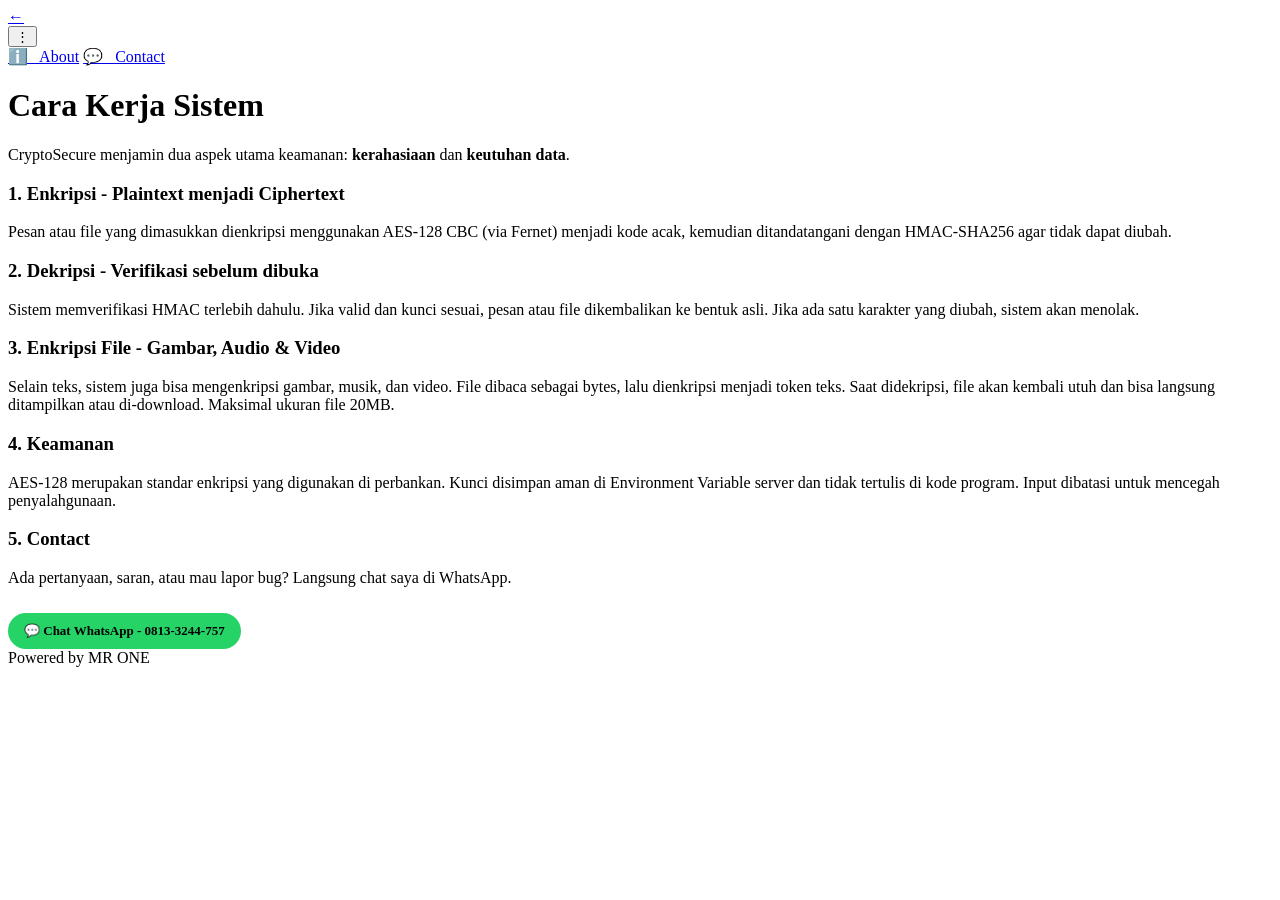
==== templates/about.html @ 805927bc "Update about.html" ====
<!DOCTYPE html>
<html lang="id">
<head>
    <meta charset="UTF-8">
    <meta name="viewport" content="width=device-width, initial-scale=1.0">
    <title>About</title>
    <link rel="stylesheet" href="{{ url_for('static', filename='style.css') }}">
</head>
<body>

    <header class="navbar" style="justify-content: space-between;">
        <a href="/" class="back-link">←</a>
        <div class="menu-wrap">
            <button class="menu-btn" onclick="toggleMenu(event)">⋮</button>
            <div id="menuDropdown" class="dropdown">
                <a href="/about">ℹ️ &nbsp; About</a>
                <a href="https://wa.me/628133244757?text=Halo%20bro%2C%20saya%20mau%20tanya%20tentang%20web%20CryptoSecure%20Vault" target="_blank">💬 &nbsp; Contact</a>
            </div>
        </div>
    </header>

    <div class="container">
        <div class="card" style="text-align:left;">
            <h1 style="text-align:left;">Cara Kerja Sistem</h1>
            <p class="subjudul" style="margin:0; text-align:left;">CryptoSecure menjamin dua aspek utama keamanan: <b>kerahasiaan</b> dan <b>keutuhan data</b>.</p>

            <div class="about-list">
                <h3>1. Enkripsi - Plaintext menjadi Ciphertext</h3>
                <p>Pesan atau file yang dimasukkan dienkripsi menggunakan AES-128 CBC (via Fernet) menjadi kode acak, kemudian ditandatangani dengan HMAC-SHA256 agar tidak dapat diubah.</p>

                <h3>2. Dekripsi - Verifikasi sebelum dibuka</h3>
                <p>Sistem memverifikasi HMAC terlebih dahulu. Jika valid dan kunci sesuai, pesan atau file dikembalikan ke bentuk asli. Jika ada satu karakter yang diubah, sistem akan menolak.</p>

                <h3>3. Enkripsi File - Gambar, Audio & Video</h3>
                <p>Selain teks, sistem juga bisa mengenkripsi gambar, musik, dan video. File dibaca sebagai bytes, lalu dienkripsi menjadi token teks. Saat didekripsi, file akan kembali utuh dan bisa langsung ditampilkan atau di-download. Maksimal ukuran file 20MB.</p>

                <h3>4. Keamanan</h3>
                <p>AES-128 merupakan standar enkripsi yang digunakan di perbankan. Kunci disimpan aman di Environment Variable server dan tidak tertulis di kode program. Input dibatasi untuk mencegah penyalahgunaan.</p>

                <h3>5. Contact</h3>
                <p>Ada pertanyaan, saran, atau mau lapor bug? Langsung chat saya di WhatsApp.</p>
                <a href="https://wa.me/628133244757?text=Halo%20bro%2C%20saya%20mau%20tanya%20tentang%20web%20CryptoSecure%20Vault" target="_blank" style="display:inline-block; margin-top:10px; background:#25D366; color:#000; padding:10px 16px; border-radius:99px; font-size:13px; font-weight:700; text-decoration:none;">💬 Chat WhatsApp - 0813-3244-757</a>

            </div>
        </div>
        <div class="footer">Powered by MR ONE</div>
    </div>

    <script>
        function toggleMenu(e){
            e.stopPropagation();
            document.getElementById("menuDropdown").classList.toggle("show");
        }
        window.onclick = function(e){
            if(!e.target.matches('.menu-btn')){
                document.getElementById("menuDropdown").classList.remove("show");
            }
        }
    </script>
</body>
</html>
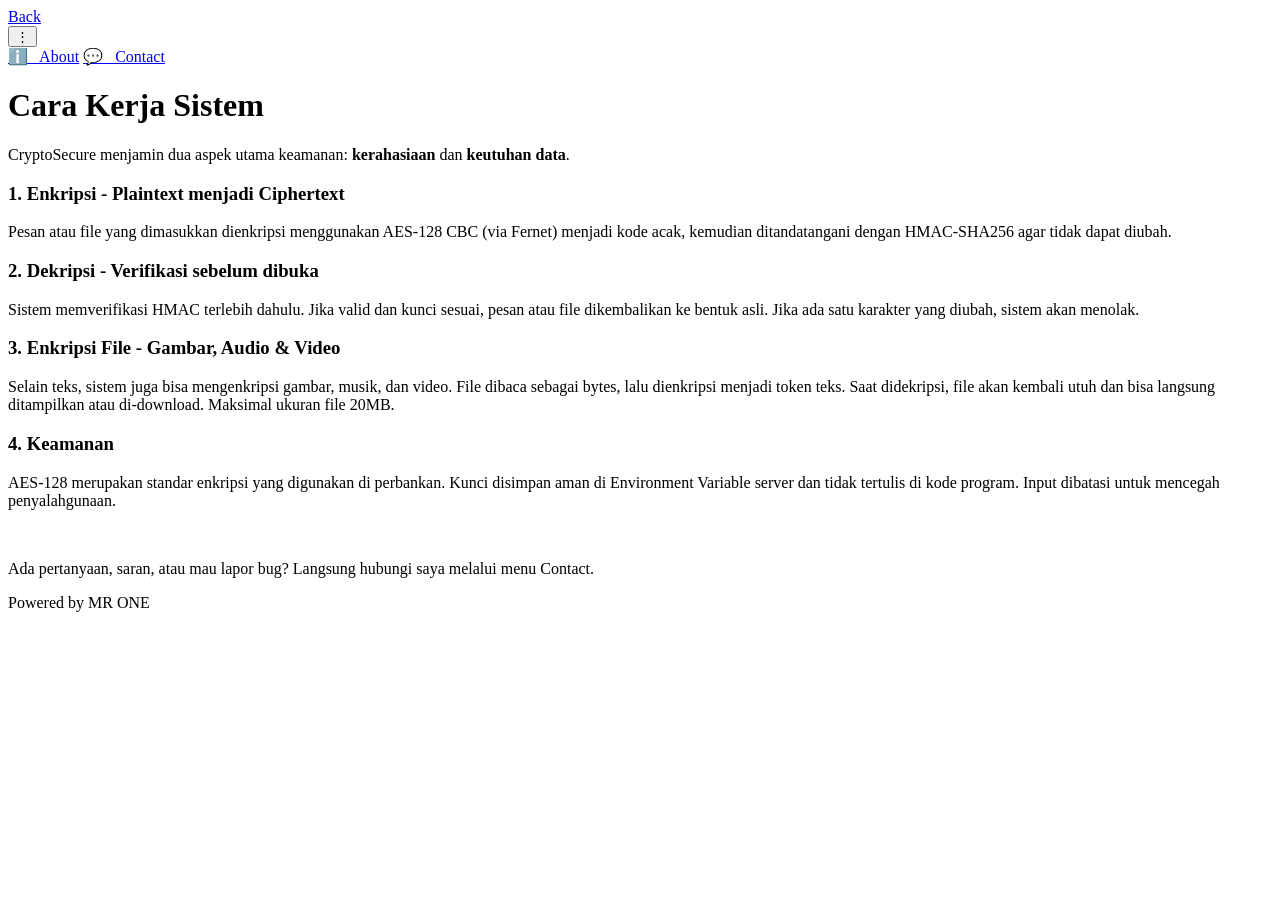
==== commit 5d2eb382: "Update about.html" ====
--- a/templates/about.html
+++ b/templates/about.html
@@ -9,7 +9,7 @@
 <body>
 
     <header class="navbar" style="justify-content: space-between;">
-        <a href="/" class="back-link">←</a>
+        <a href="/" class="back-link">Back</a>
         <div class="menu-wrap">
             <button class="menu-btn" onclick="toggleMenu(event)">⋮</button>
             <div id="menuDropdown" class="dropdown">
@@ -37,10 +37,9 @@
                 <h3>4. Keamanan</h3>
                 <p>AES-128 merupakan standar enkripsi yang digunakan di perbankan. Kunci disimpan aman di Environment Variable server dan tidak tertulis di kode program. Input dibatasi untuk mencegah penyalahgunaan.</p>
 
-                <h3>5. Contact</h3>
-                <p>Ada pertanyaan, saran, atau mau lapor bug? Langsung chat saya di WhatsApp.</p>
-                <a href="https://wa.me/628133244757?text=Halo%20bro%2C%20saya%20mau%20tanya%20tentang%20web%20CryptoSecure%20Vault" target="_blank" style="display:inline-block; margin-top:10px; background:#25D366; color:#000; padding:10px 16px; border-radius:99px; font-size:13px; font-weight:700; text-decoration:none;">💬 Chat WhatsApp - 0813-3244-757</a>
-
+                <br>
+                <p>Ada pertanyaan, saran, atau mau lapor bug? Langsung hubungi saya melalui menu Contact.</p>
+                
             </div>
         </div>
         <div class="footer">Powered by MR ONE</div>
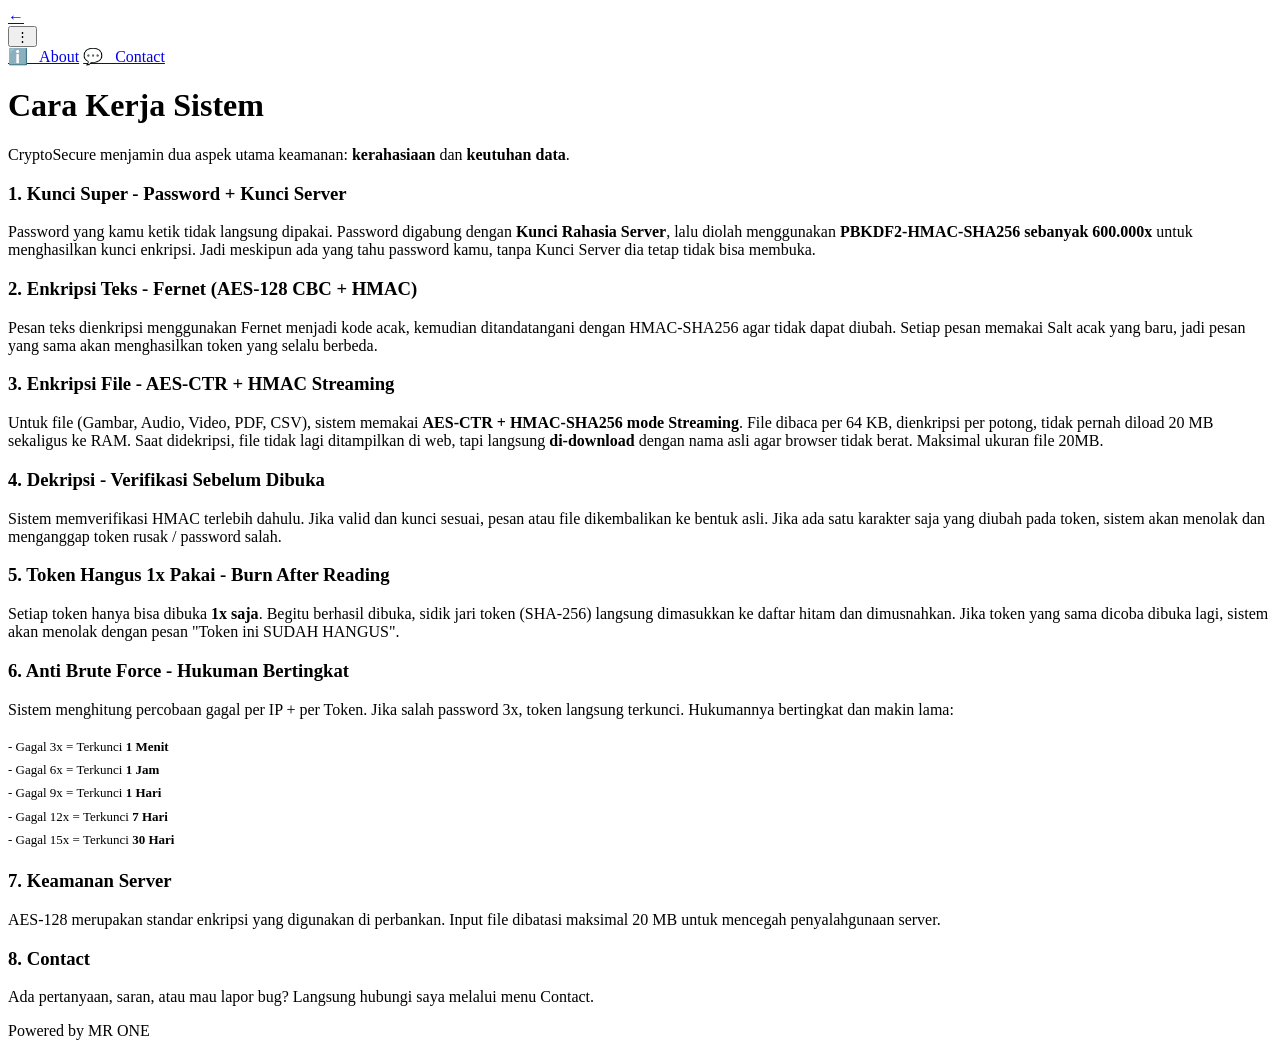
==== commit 52999308: "Update about.html" ====
--- a/templates/about.html
+++ b/templates/about.html
@@ -9,7 +9,7 @@
 <body>
 
     <header class="navbar" style="justify-content: space-between;">
-        <a href="/" class="back-link">Back</a>
+        <a href="/" class="back-link">←</a>
         <div class="menu-wrap">
             <button class="menu-btn" onclick="toggleMenu(event)">⋮</button>
             <div id="menuDropdown" class="dropdown">
@@ -25,24 +25,40 @@
             <p class="subjudul" style="margin:0; text-align:left;">CryptoSecure menjamin dua aspek utama keamanan: <b>kerahasiaan</b> dan <b>keutuhan data</b>.</p>
 
             <div class="about-list">
-                <h3>1. Enkripsi - Plaintext menjadi Ciphertext</h3>
-                <p>Pesan atau file yang dimasukkan dienkripsi menggunakan AES-128 CBC (via Fernet) menjadi kode acak, kemudian ditandatangani dengan HMAC-SHA256 agar tidak dapat diubah.</p>
+                <h3>1. Kunci Super - Password + Kunci Server</h3>
+                <p>Password yang kamu ketik tidak langsung dipakai. Password digabung dengan <b>Kunci Rahasia Server</b>, lalu diolah menggunakan <b>PBKDF2-HMAC-SHA256 sebanyak 600.000x</b> untuk menghasilkan kunci enkripsi. Jadi meskipun ada yang tahu password kamu, tanpa Kunci Server dia tetap tidak bisa membuka.</p>
 
-                <h3>2. Dekripsi - Verifikasi sebelum dibuka</h3>
-                <p>Sistem memverifikasi HMAC terlebih dahulu. Jika valid dan kunci sesuai, pesan atau file dikembalikan ke bentuk asli. Jika ada satu karakter yang diubah, sistem akan menolak.</p>
+                <h3>2. Enkripsi Teks - Fernet (AES-128 CBC + HMAC)</h3>
+                <p>Pesan teks dienkripsi menggunakan Fernet menjadi kode acak, kemudian ditandatangani dengan HMAC-SHA256 agar tidak dapat diubah. Setiap pesan memakai Salt acak yang baru, jadi pesan yang sama akan menghasilkan token yang selalu berbeda.</p>
 
-                <h3>3. Enkripsi File - Gambar, Audio & Video</h3>
-                <p>Selain teks, sistem juga bisa mengenkripsi gambar, musik, dan video. File dibaca sebagai bytes, lalu dienkripsi menjadi token teks. Saat didekripsi, file akan kembali utuh dan bisa langsung ditampilkan atau di-download. Maksimal ukuran file 20MB.</p>
+                <h3>3. Enkripsi File - AES-CTR + HMAC Streaming</h3>
+                <p>Untuk file (Gambar, Audio, Video, PDF, CSV), sistem memakai <b>AES-CTR + HMAC-SHA256 mode Streaming</b>. File dibaca per 64 KB, dienkripsi per potong, tidak pernah diload 20 MB sekaligus ke RAM. Saat didekripsi, file tidak lagi ditampilkan di web, tapi langsung <b>di-download</b> dengan nama asli agar browser tidak berat. Maksimal ukuran file 20MB.</p>
 
-                <h3>4. Keamanan</h3>
-                <p>AES-128 merupakan standar enkripsi yang digunakan di perbankan. Kunci disimpan aman di Environment Variable server dan tidak tertulis di kode program. Input dibatasi untuk mencegah penyalahgunaan.</p>
+                <h3>4. Dekripsi - Verifikasi Sebelum Dibuka</h3>
+                <p>Sistem memverifikasi HMAC terlebih dahulu. Jika valid dan kunci sesuai, pesan atau file dikembalikan ke bentuk asli. Jika ada satu karakter saja yang diubah pada token, sistem akan menolak dan menganggap token rusak / password salah.</p>
 
-                <br>
+                <h3>5. Token Hangus 1x Pakai - Burn After Reading</h3>
+                <p>Setiap token hanya bisa dibuka <b>1x saja</b>. Begitu berhasil dibuka, sidik jari token (SHA-256) langsung dimasukkan ke daftar hitam dan dimusnahkan. Jika token yang sama dicoba dibuka lagi, sistem akan menolak dengan pesan "Token ini SUDAH HANGUS".</p>
+
+                <h3>6. Anti Brute Force - Hukuman Bertingkat</h3>
+                <p>Sistem menghitung percobaan gagal per IP + per Token. Jika salah password 3x, token langsung terkunci. Hukumannya bertingkat dan makin lama:</p>
+                <p style="margin-top:8px; font-size:13px; line-height:1.8;">
+                - Gagal 3x = Terkunci <b>1 Menit</b><br>
+                - Gagal 6x = Terkunci <b>1 Jam</b><br>
+                - Gagal 9x = Terkunci <b>1 Hari</b><br>
+                - Gagal 12x = Terkunci <b>7 Hari</b><br>
+                - Gagal 15x = Terkunci <b>30 Hari</b>
+                </p>
+
+                <h3>7. Keamanan Server</h3>
+                <p>AES-128 merupakan standar enkripsi yang digunakan di perbankan. Input file dibatasi maksimal 20 MB untuk mencegah penyalahgunaan server.</p>
+
+                <h3>8. Contact</h3>
                 <p>Ada pertanyaan, saran, atau mau lapor bug? Langsung hubungi saya melalui menu Contact.</p>
                 
             </div>
         </div>
-        <div class="footer">Powered by MR ONE</div>
+        <div class="footer">Powered by MR ONE </div>
     </div>
 
     <script>
@@ -57,4 +73,4 @@
         }
     </script>
 </body>
-</html>
+                                                                     </html>
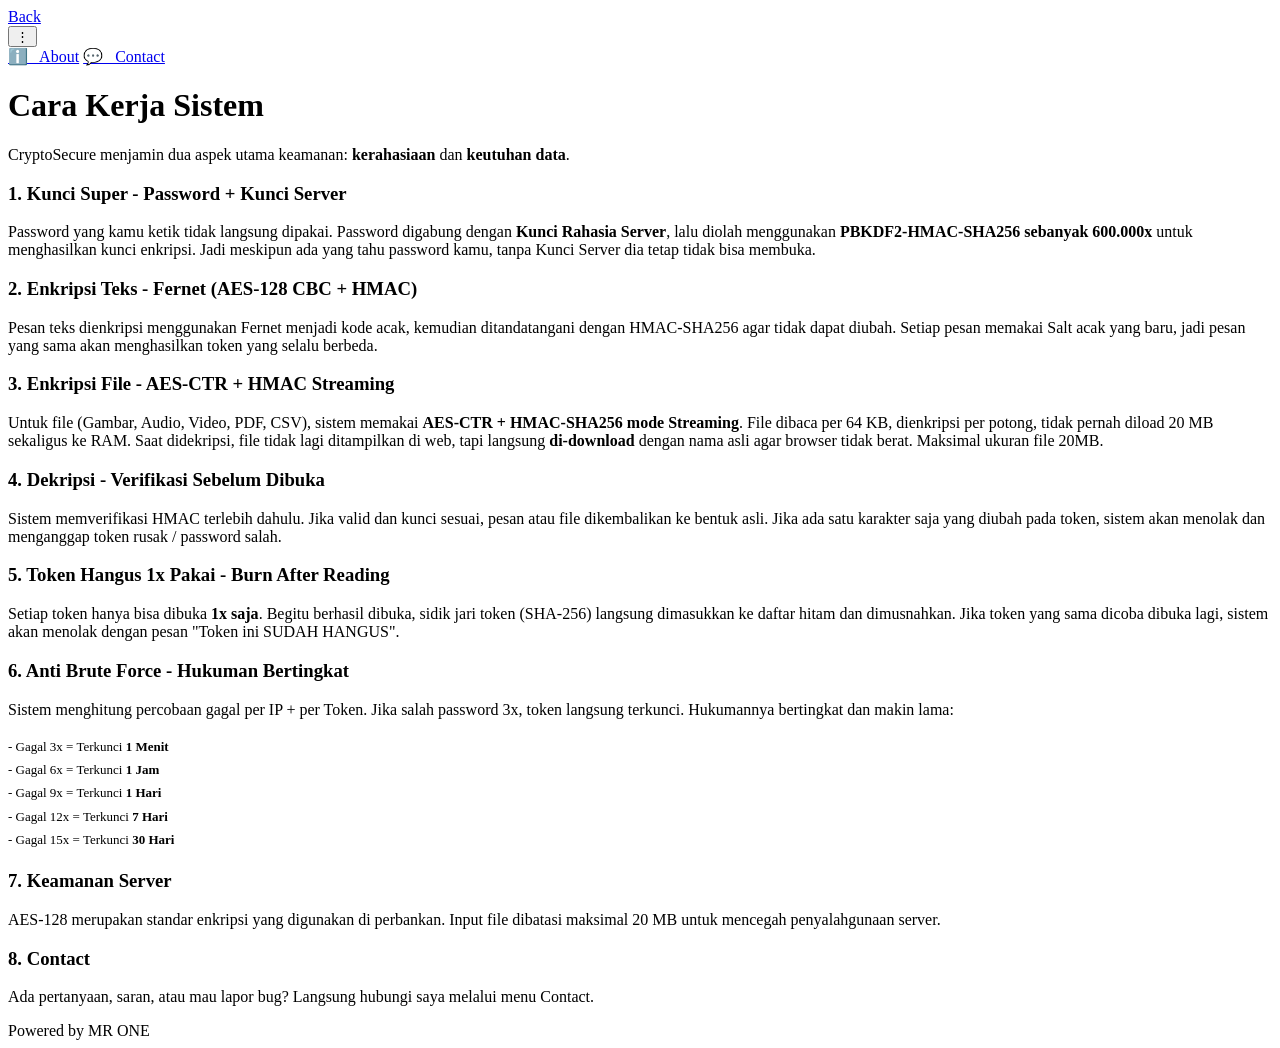
==== commit ee1015ac: "Update about.html" ====
--- a/templates/about.html
+++ b/templates/about.html
@@ -9,7 +9,7 @@
 <body>
 
     <header class="navbar" style="justify-content: space-between;">
-        <a href="/" class="back-link">←</a>
+        <a href="/" class="back-link">Back</a>
         <div class="menu-wrap">
             <button class="menu-btn" onclick="toggleMenu(event)">⋮</button>
             <div id="menuDropdown" class="dropdown">
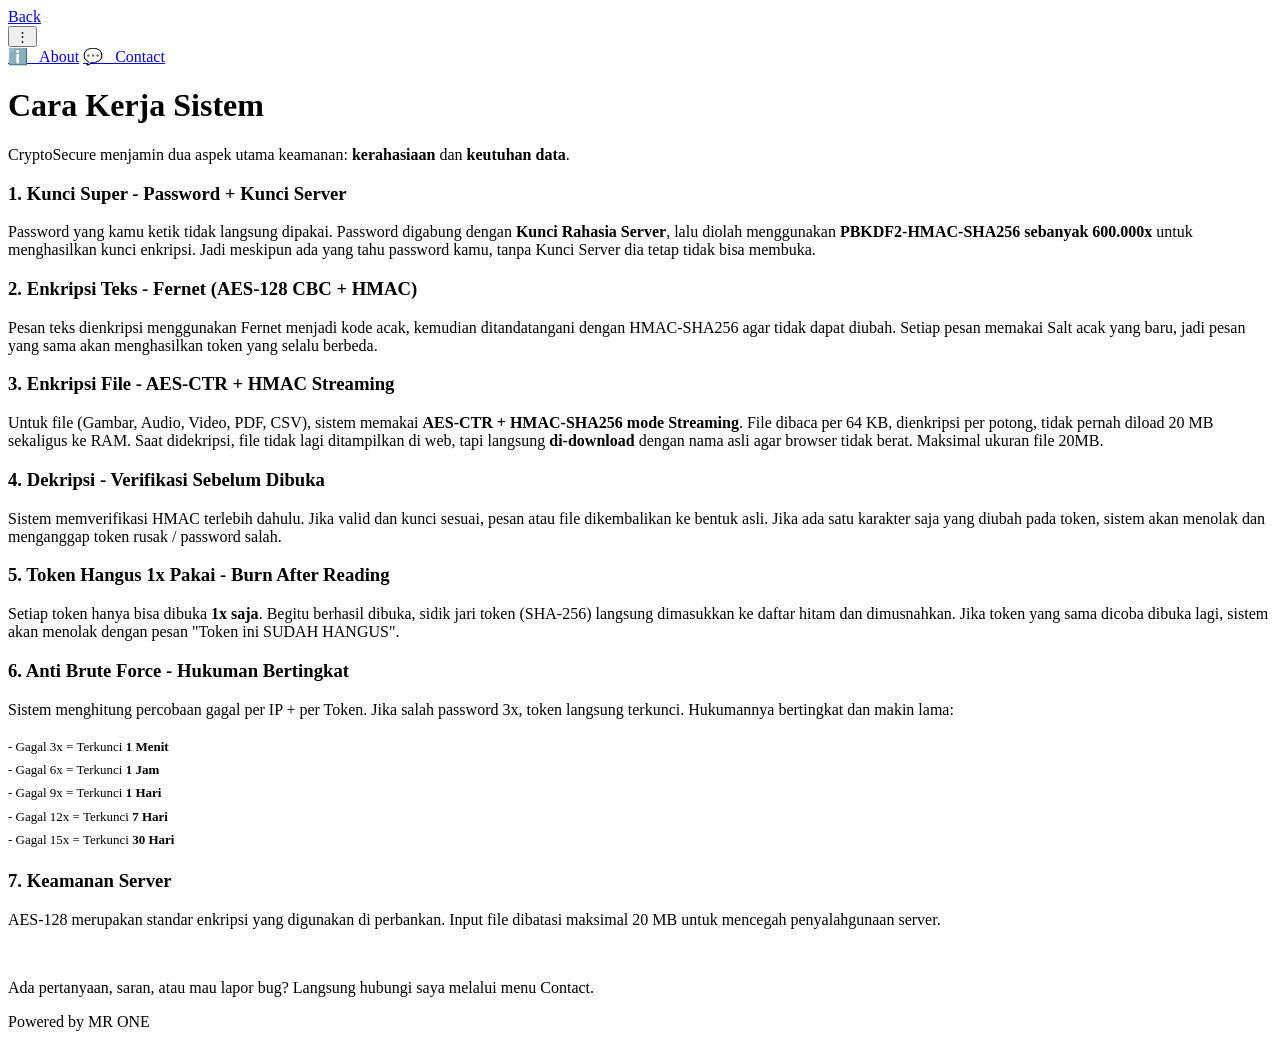
==== commit ed023515: "Update about.html" ====
--- a/templates/about.html
+++ b/templates/about.html
@@ -14,7 +14,7 @@
             <button class="menu-btn" onclick="toggleMenu(event)">⋮</button>
             <div id="menuDropdown" class="dropdown">
                 <a href="/about">ℹ️ &nbsp; About</a>
-                <a href="https://wa.me/628133244757?text=Halo%20bro%2C%20saya%20mau%20tanya%20tentang%20web%20CryptoSecure%20Vault" target="_blank">💬 &nbsp; Contact</a>
+                <a href="https://wa.me/628133244757?text=Halo%20admin%2C%20saya%20mau%20tanya%20tentang%20web%20CryptoSecure%20Vault" target="_blank">💬 &nbsp; Contact</a>
             </div>
         </div>
     </header>
@@ -53,7 +53,7 @@
                 <h3>7. Keamanan Server</h3>
                 <p>AES-128 merupakan standar enkripsi yang digunakan di perbankan. Input file dibatasi maksimal 20 MB untuk mencegah penyalahgunaan server.</p>
 
-                <h3>8. Contact</h3>
+                <br>
                 <p>Ada pertanyaan, saran, atau mau lapor bug? Langsung hubungi saya melalui menu Contact.</p>
                 
             </div>
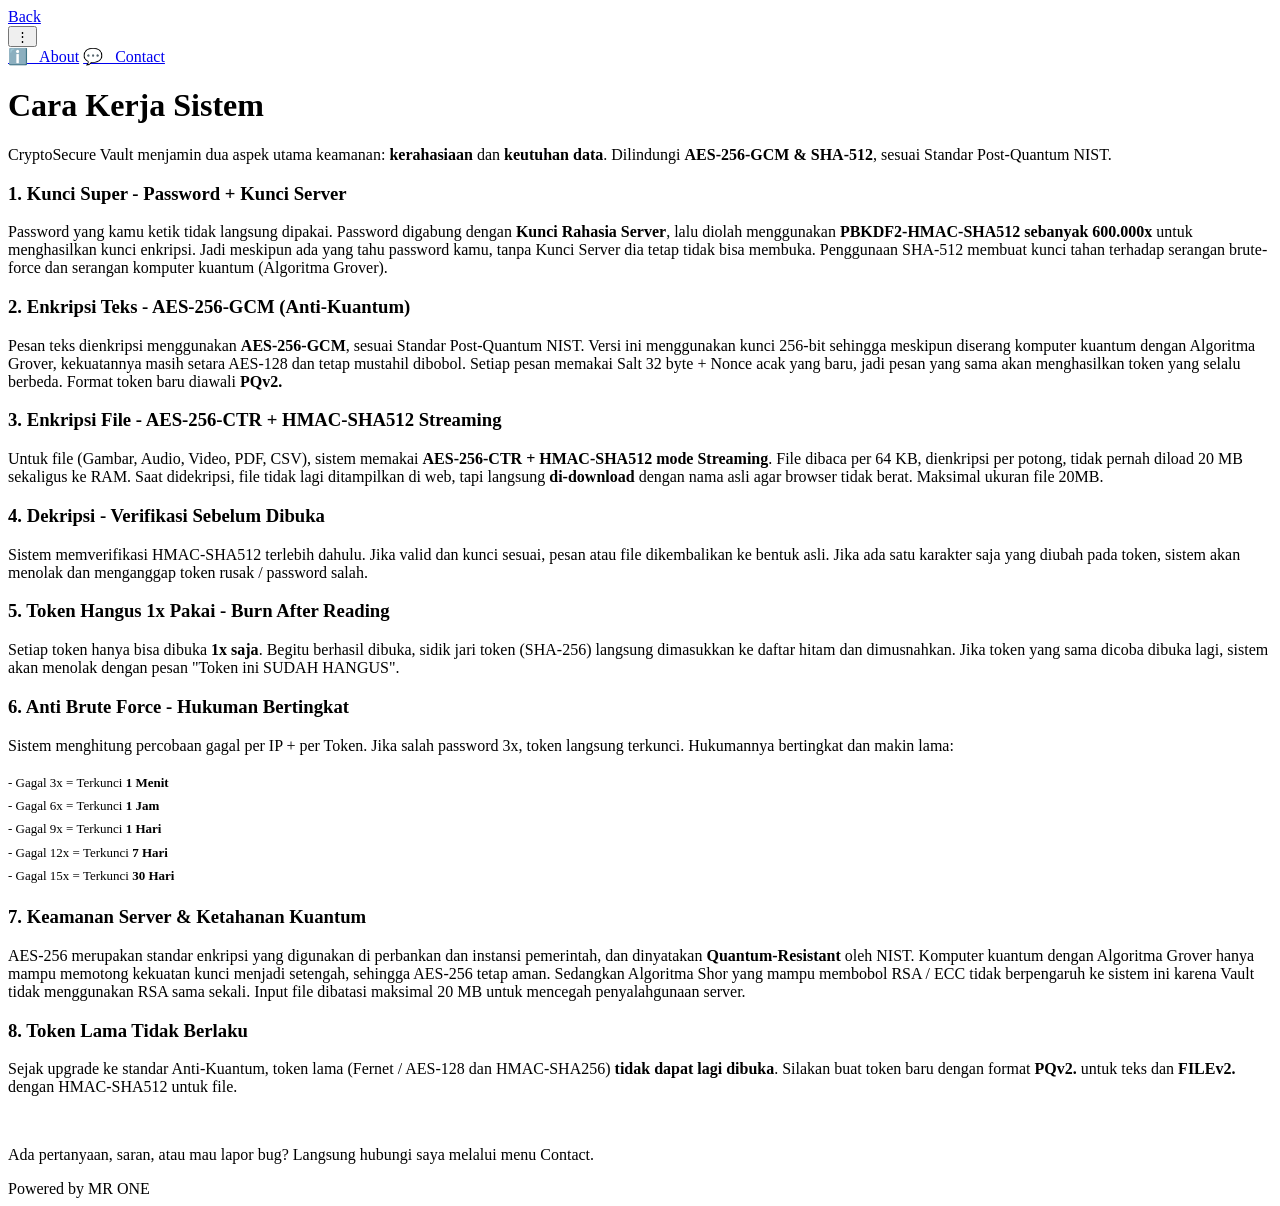
==== commit af293a69: "Update about.html" ====
--- a/templates/about.html
+++ b/templates/about.html
@@ -3,7 +3,7 @@
 <head>
     <meta charset="UTF-8">
     <meta name="viewport" content="width=device-width, initial-scale=1.0">
-    <title>About</title>
+    <title>About - CryptoSecure Vault</title>
     <link rel="stylesheet" href="{{ url_for('static', filename='style.css') }}">
 </head>
 <body>
@@ -22,20 +22,20 @@
     <div class="container">
         <div class="card" style="text-align:left;">
             <h1 style="text-align:left;">Cara Kerja Sistem</h1>
-            <p class="subjudul" style="margin:0; text-align:left;">CryptoSecure menjamin dua aspek utama keamanan: <b>kerahasiaan</b> dan <b>keutuhan data</b>.</p>
+            <p class="subjudul" style="margin:0; text-align:left;">CryptoSecure Vault menjamin dua aspek utama keamanan: <b>kerahasiaan</b> dan <b>keutuhan data</b>. Dilindungi <b>AES-256-GCM & SHA-512</b>, sesuai Standar Post-Quantum NIST.</p>
 
             <div class="about-list">
                 <h3>1. Kunci Super - Password + Kunci Server</h3>
-                <p>Password yang kamu ketik tidak langsung dipakai. Password digabung dengan <b>Kunci Rahasia Server</b>, lalu diolah menggunakan <b>PBKDF2-HMAC-SHA256 sebanyak 600.000x</b> untuk menghasilkan kunci enkripsi. Jadi meskipun ada yang tahu password kamu, tanpa Kunci Server dia tetap tidak bisa membuka.</p>
+                <p>Password yang kamu ketik tidak langsung dipakai. Password digabung dengan <b>Kunci Rahasia Server</b>, lalu diolah menggunakan <b>PBKDF2-HMAC-SHA512 sebanyak 600.000x</b> untuk menghasilkan kunci enkripsi. Jadi meskipun ada yang tahu password kamu, tanpa Kunci Server dia tetap tidak bisa membuka. Penggunaan SHA-512 membuat kunci tahan terhadap serangan brute-force dan serangan komputer kuantum (Algoritma Grover).</p>
 
-                <h3>2. Enkripsi Teks - Fernet (AES-128 CBC + HMAC)</h3>
-                <p>Pesan teks dienkripsi menggunakan Fernet menjadi kode acak, kemudian ditandatangani dengan HMAC-SHA256 agar tidak dapat diubah. Setiap pesan memakai Salt acak yang baru, jadi pesan yang sama akan menghasilkan token yang selalu berbeda.</p>
+                <h3>2. Enkripsi Teks - AES-256-GCM (Anti-Kuantum)</h3>
+                <p>Pesan teks dienkripsi menggunakan <b>AES-256-GCM</b>, sesuai Standar Post-Quantum NIST. Versi ini menggunakan kunci 256-bit sehingga meskipun diserang komputer kuantum dengan Algoritma Grover, kekuatannya masih setara AES-128 dan tetap mustahil dibobol. Setiap pesan memakai Salt 32 byte + Nonce acak yang baru, jadi pesan yang sama akan menghasilkan token yang selalu berbeda. Format token baru diawali <b>PQv2.</b></p>
 
-                <h3>3. Enkripsi File - AES-CTR + HMAC Streaming</h3>
-                <p>Untuk file (Gambar, Audio, Video, PDF, CSV), sistem memakai <b>AES-CTR + HMAC-SHA256 mode Streaming</b>. File dibaca per 64 KB, dienkripsi per potong, tidak pernah diload 20 MB sekaligus ke RAM. Saat didekripsi, file tidak lagi ditampilkan di web, tapi langsung <b>di-download</b> dengan nama asli agar browser tidak berat. Maksimal ukuran file 20MB.</p>
+                <h3>3. Enkripsi File - AES-256-CTR + HMAC-SHA512 Streaming</h3>
+                <p>Untuk file (Gambar, Audio, Video, PDF, CSV), sistem memakai <b>AES-256-CTR + HMAC-SHA512 mode Streaming</b>. File dibaca per 64 KB, dienkripsi per potong, tidak pernah diload 20 MB sekaligus ke RAM. Saat didekripsi, file tidak lagi ditampilkan di web, tapi langsung <b>di-download</b> dengan nama asli agar browser tidak berat. Maksimal ukuran file 20MB.</p>
 
                 <h3>4. Dekripsi - Verifikasi Sebelum Dibuka</h3>
-                <p>Sistem memverifikasi HMAC terlebih dahulu. Jika valid dan kunci sesuai, pesan atau file dikembalikan ke bentuk asli. Jika ada satu karakter saja yang diubah pada token, sistem akan menolak dan menganggap token rusak / password salah.</p>
+                <p>Sistem memverifikasi HMAC-SHA512 terlebih dahulu. Jika valid dan kunci sesuai, pesan atau file dikembalikan ke bentuk asli. Jika ada satu karakter saja yang diubah pada token, sistem akan menolak dan menganggap token rusak / password salah.</p>
 
                 <h3>5. Token Hangus 1x Pakai - Burn After Reading</h3>
                 <p>Setiap token hanya bisa dibuka <b>1x saja</b>. Begitu berhasil dibuka, sidik jari token (SHA-256) langsung dimasukkan ke daftar hitam dan dimusnahkan. Jika token yang sama dicoba dibuka lagi, sistem akan menolak dengan pesan "Token ini SUDAH HANGUS".</p>
@@ -50,8 +50,11 @@
                 - Gagal 15x = Terkunci <b>30 Hari</b>
                 </p>
 
-                <h3>7. Keamanan Server</h3>
-                <p>AES-128 merupakan standar enkripsi yang digunakan di perbankan. Input file dibatasi maksimal 20 MB untuk mencegah penyalahgunaan server.</p>
+                <h3>7. Keamanan Server & Ketahanan Kuantum</h3>
+                <p>AES-256 merupakan standar enkripsi yang digunakan di perbankan dan instansi pemerintah, dan dinyatakan <b>Quantum-Resistant</b> oleh NIST. Komputer kuantum dengan Algoritma Grover hanya mampu memotong kekuatan kunci menjadi setengah, sehingga AES-256 tetap aman. Sedangkan Algoritma Shor yang mampu membobol RSA / ECC tidak berpengaruh ke sistem ini karena Vault tidak menggunakan RSA sama sekali. Input file dibatasi maksimal 20 MB untuk mencegah penyalahgunaan server.</p>
+
+                <h3>8. Token Lama Tidak Berlaku</h3>
+                <p>Sejak upgrade ke standar Anti-Kuantum, token lama (Fernet / AES-128 dan HMAC-SHA256) <b>tidak dapat lagi dibuka</b>. Silakan buat token baru dengan format <b>PQv2.</b> untuk teks dan <b>FILEv2.</b> dengan HMAC-SHA512 untuk file.</p>
 
                 <br>
                 <p>Ada pertanyaan, saran, atau mau lapor bug? Langsung hubungi saya melalui menu Contact.</p>
@@ -73,4 +76,4 @@
         }
     </script>
 </body>
-                                                                     </html>
+</html>
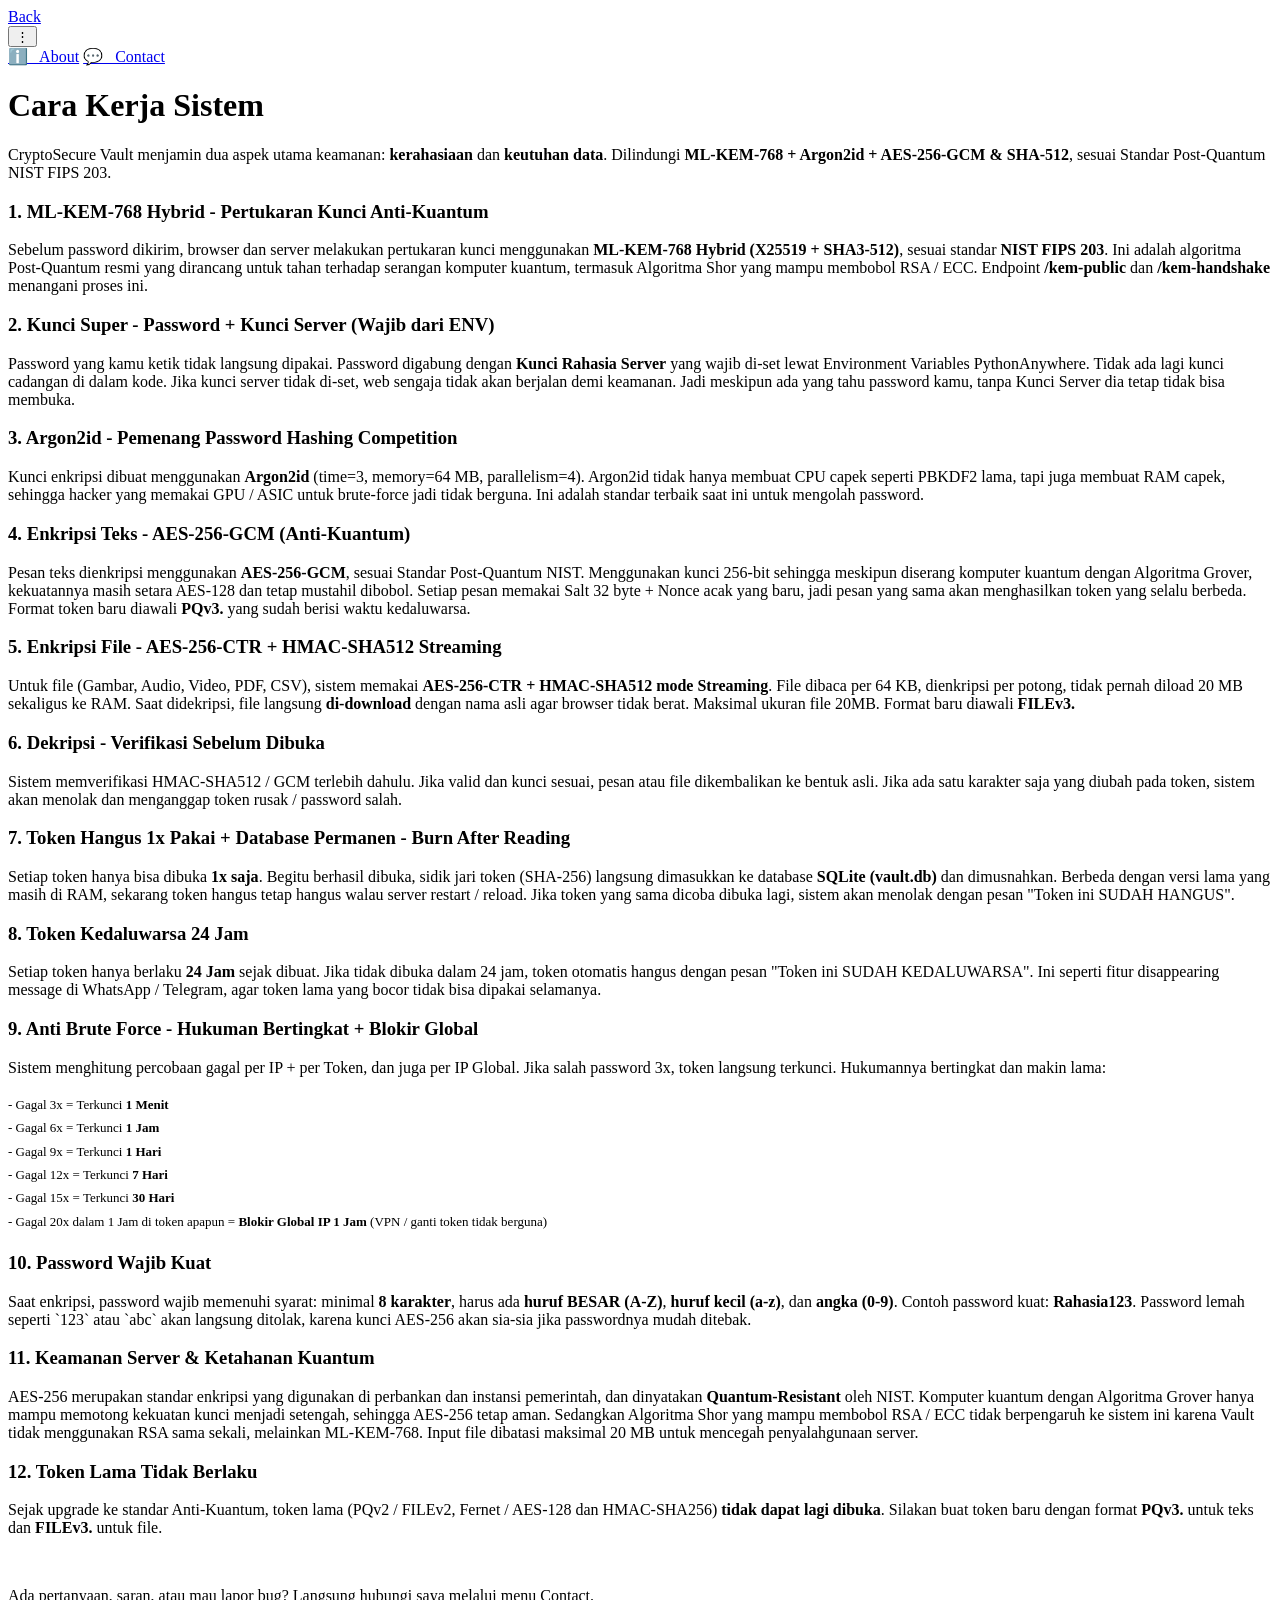
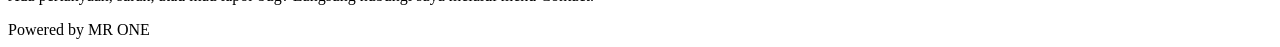
==== commit d91bd129: "Update about.html" ====
--- a/templates/about.html
+++ b/templates/about.html
@@ -22,39 +22,52 @@
     <div class="container">
         <div class="card" style="text-align:left;">
             <h1 style="text-align:left;">Cara Kerja Sistem</h1>
-            <p class="subjudul" style="margin:0; text-align:left;">CryptoSecure Vault menjamin dua aspek utama keamanan: <b>kerahasiaan</b> dan <b>keutuhan data</b>. Dilindungi <b>AES-256-GCM & SHA-512</b>, sesuai Standar Post-Quantum NIST.</p>
+            <p class="subjudul" style="margin:0; text-align:left;">CryptoSecure Vault menjamin dua aspek utama keamanan: <b>kerahasiaan</b> dan <b>keutuhan data</b>. Dilindungi <b>ML-KEM-768 + Argon2id + AES-256-GCM & SHA-512</b>, sesuai Standar Post-Quantum NIST FIPS 203.</p>
 
             <div class="about-list">
-                <h3>1. Kunci Super - Password + Kunci Server</h3>
-                <p>Password yang kamu ketik tidak langsung dipakai. Password digabung dengan <b>Kunci Rahasia Server</b>, lalu diolah menggunakan <b>PBKDF2-HMAC-SHA512 sebanyak 600.000x</b> untuk menghasilkan kunci enkripsi. Jadi meskipun ada yang tahu password kamu, tanpa Kunci Server dia tetap tidak bisa membuka. Penggunaan SHA-512 membuat kunci tahan terhadap serangan brute-force dan serangan komputer kuantum (Algoritma Grover).</p>
+                <h3>1. ML-KEM-768 Hybrid - Pertukaran Kunci Anti-Kuantum</h3>
+                <p>Sebelum password dikirim, browser dan server melakukan pertukaran kunci menggunakan <b>ML-KEM-768 Hybrid (X25519 + SHA3-512)</b>, sesuai standar <b>NIST FIPS 203</b>. Ini adalah algoritma Post-Quantum resmi yang dirancang untuk tahan terhadap serangan komputer kuantum, termasuk Algoritma Shor yang mampu membobol RSA / ECC. Endpoint <b>/kem-public</b> dan <b>/kem-handshake</b> menangani proses ini.</p>
 
-                <h3>2. Enkripsi Teks - AES-256-GCM (Anti-Kuantum)</h3>
-                <p>Pesan teks dienkripsi menggunakan <b>AES-256-GCM</b>, sesuai Standar Post-Quantum NIST. Versi ini menggunakan kunci 256-bit sehingga meskipun diserang komputer kuantum dengan Algoritma Grover, kekuatannya masih setara AES-128 dan tetap mustahil dibobol. Setiap pesan memakai Salt 32 byte + Nonce acak yang baru, jadi pesan yang sama akan menghasilkan token yang selalu berbeda. Format token baru diawali <b>PQv2.</b></p>
+                <h3>2. Kunci Super - Password + Kunci Server (Wajib dari ENV)</h3>
+                <p>Password yang kamu ketik tidak langsung dipakai. Password digabung dengan <b>Kunci Rahasia Server</b> yang wajib di-set lewat Environment Variables PythonAnywhere. Tidak ada lagi kunci cadangan di dalam kode. Jika kunci server tidak di-set, web sengaja tidak akan berjalan demi keamanan. Jadi meskipun ada yang tahu password kamu, tanpa Kunci Server dia tetap tidak bisa membuka.</p>
 
-                <h3>3. Enkripsi File - AES-256-CTR + HMAC-SHA512 Streaming</h3>
-                <p>Untuk file (Gambar, Audio, Video, PDF, CSV), sistem memakai <b>AES-256-CTR + HMAC-SHA512 mode Streaming</b>. File dibaca per 64 KB, dienkripsi per potong, tidak pernah diload 20 MB sekaligus ke RAM. Saat didekripsi, file tidak lagi ditampilkan di web, tapi langsung <b>di-download</b> dengan nama asli agar browser tidak berat. Maksimal ukuran file 20MB.</p>
+                <h3>3. Argon2id - Pemenang Password Hashing Competition</h3>
+                <p>Kunci enkripsi dibuat menggunakan <b>Argon2id</b> (time=3, memory=64 MB, parallelism=4). Argon2id tidak hanya membuat CPU capek seperti PBKDF2 lama, tapi juga membuat RAM capek, sehingga hacker yang memakai GPU / ASIC untuk brute-force jadi tidak berguna. Ini adalah standar terbaik saat ini untuk mengolah password.</p>
 
-                <h3>4. Dekripsi - Verifikasi Sebelum Dibuka</h3>
-                <p>Sistem memverifikasi HMAC-SHA512 terlebih dahulu. Jika valid dan kunci sesuai, pesan atau file dikembalikan ke bentuk asli. Jika ada satu karakter saja yang diubah pada token, sistem akan menolak dan menganggap token rusak / password salah.</p>
+                <h3>4. Enkripsi Teks - AES-256-GCM (Anti-Kuantum)</h3>
+                <p>Pesan teks dienkripsi menggunakan <b>AES-256-GCM</b>, sesuai Standar Post-Quantum NIST. Menggunakan kunci 256-bit sehingga meskipun diserang komputer kuantum dengan Algoritma Grover, kekuatannya masih setara AES-128 dan tetap mustahil dibobol. Setiap pesan memakai Salt 32 byte + Nonce acak yang baru, jadi pesan yang sama akan menghasilkan token yang selalu berbeda. Format token baru diawali <b>PQv3.</b> yang sudah berisi waktu kedaluwarsa.</p>
 
-                <h3>5. Token Hangus 1x Pakai - Burn After Reading</h3>
-                <p>Setiap token hanya bisa dibuka <b>1x saja</b>. Begitu berhasil dibuka, sidik jari token (SHA-256) langsung dimasukkan ke daftar hitam dan dimusnahkan. Jika token yang sama dicoba dibuka lagi, sistem akan menolak dengan pesan "Token ini SUDAH HANGUS".</p>
+                <h3>5. Enkripsi File - AES-256-CTR + HMAC-SHA512 Streaming</h3>
+                <p>Untuk file (Gambar, Audio, Video, PDF, CSV), sistem memakai <b>AES-256-CTR + HMAC-SHA512 mode Streaming</b>. File dibaca per 64 KB, dienkripsi per potong, tidak pernah diload 20 MB sekaligus ke RAM. Saat didekripsi, file langsung <b>di-download</b> dengan nama asli agar browser tidak berat. Maksimal ukuran file 20MB. Format baru diawali <b>FILEv3.</b></p>
 
-                <h3>6. Anti Brute Force - Hukuman Bertingkat</h3>
-                <p>Sistem menghitung percobaan gagal per IP + per Token. Jika salah password 3x, token langsung terkunci. Hukumannya bertingkat dan makin lama:</p>
+                <h3>6. Dekripsi - Verifikasi Sebelum Dibuka</h3>
+                <p>Sistem memverifikasi HMAC-SHA512 / GCM terlebih dahulu. Jika valid dan kunci sesuai, pesan atau file dikembalikan ke bentuk asli. Jika ada satu karakter saja yang diubah pada token, sistem akan menolak dan menganggap token rusak / password salah.</p>
+
+                <h3>7. Token Hangus 1x Pakai + Database Permanen - Burn After Reading</h3>
+                <p>Setiap token hanya bisa dibuka <b>1x saja</b>. Begitu berhasil dibuka, sidik jari token (SHA-256) langsung dimasukkan ke database <b>SQLite (vault.db)</b> dan dimusnahkan. Berbeda dengan versi lama yang masih di RAM, sekarang token hangus tetap hangus walau server restart / reload. Jika token yang sama dicoba dibuka lagi, sistem akan menolak dengan pesan "Token ini SUDAH HANGUS".</p>
+
+                <h3>8. Token Kedaluwarsa 24 Jam</h3>
+                <p>Setiap token hanya berlaku <b>24 Jam</b> sejak dibuat. Jika tidak dibuka dalam 24 jam, token otomatis hangus dengan pesan "Token ini SUDAH KEDALUWARSA". Ini seperti fitur disappearing message di WhatsApp / Telegram, agar token lama yang bocor tidak bisa dipakai selamanya.</p>
+
+                <h3>9. Anti Brute Force - Hukuman Bertingkat + Blokir Global</h3>
+                <p>Sistem menghitung percobaan gagal per IP + per Token, dan juga per IP Global. Jika salah password 3x, token langsung terkunci. Hukumannya bertingkat dan makin lama:</p>
                 <p style="margin-top:8px; font-size:13px; line-height:1.8;">
                 - Gagal 3x = Terkunci <b>1 Menit</b><br>
                 - Gagal 6x = Terkunci <b>1 Jam</b><br>
                 - Gagal 9x = Terkunci <b>1 Hari</b><br>
                 - Gagal 12x = Terkunci <b>7 Hari</b><br>
-                - Gagal 15x = Terkunci <b>30 Hari</b>
+                - Gagal 15x = Terkunci <b>30 Hari</b><br>
+                - Gagal 20x dalam 1 Jam di token apapun = <b>Blokir Global IP 1 Jam</b> (VPN / ganti token tidak berguna)
                 </p>
 
-                <h3>7. Keamanan Server & Ketahanan Kuantum</h3>
-                <p>AES-256 merupakan standar enkripsi yang digunakan di perbankan dan instansi pemerintah, dan dinyatakan <b>Quantum-Resistant</b> oleh NIST. Komputer kuantum dengan Algoritma Grover hanya mampu memotong kekuatan kunci menjadi setengah, sehingga AES-256 tetap aman. Sedangkan Algoritma Shor yang mampu membobol RSA / ECC tidak berpengaruh ke sistem ini karena Vault tidak menggunakan RSA sama sekali. Input file dibatasi maksimal 20 MB untuk mencegah penyalahgunaan server.</p>
+                <h3>10. Password Wajib Kuat</h3>
+                <p>Saat enkripsi, password wajib memenuhi syarat: minimal <b>8 karakter</b>, harus ada <b>huruf BESAR (A-Z)</b>, <b>huruf kecil (a-z)</b>, dan <b>angka (0-9)</b>. Contoh password kuat: <b>Rahasia123</b>. Password lemah seperti `123` atau `abc` akan langsung ditolak, karena kunci AES-256 akan sia-sia jika passwordnya mudah ditebak.</p>
 
-                <h3>8. Token Lama Tidak Berlaku</h3>
-                <p>Sejak upgrade ke standar Anti-Kuantum, token lama (Fernet / AES-128 dan HMAC-SHA256) <b>tidak dapat lagi dibuka</b>. Silakan buat token baru dengan format <b>PQv2.</b> untuk teks dan <b>FILEv2.</b> dengan HMAC-SHA512 untuk file.</p>
+                <h3>11. Keamanan Server & Ketahanan Kuantum</h3>
+                <p>AES-256 merupakan standar enkripsi yang digunakan di perbankan dan instansi pemerintah, dan dinyatakan <b>Quantum-Resistant</b> oleh NIST. Komputer kuantum dengan Algoritma Grover hanya mampu memotong kekuatan kunci menjadi setengah, sehingga AES-256 tetap aman. Sedangkan Algoritma Shor yang mampu membobol RSA / ECC tidak berpengaruh ke sistem ini karena Vault tidak menggunakan RSA sama sekali, melainkan ML-KEM-768. Input file dibatasi maksimal 20 MB untuk mencegah penyalahgunaan server.</p>
+
+                <h3>12. Token Lama Tidak Berlaku</h3>
+                <p>Sejak upgrade ke standar Anti-Kuantum, token lama (PQv2 / FILEv2, Fernet / AES-128 dan HMAC-SHA256) <b>tidak dapat lagi dibuka</b>. Silakan buat token baru dengan format <b>PQv3.</b> untuk teks dan <b>FILEv3.</b> untuk file.</p>
 
                 <br>
                 <p>Ada pertanyaan, saran, atau mau lapor bug? Langsung hubungi saya melalui menu Contact.</p>
